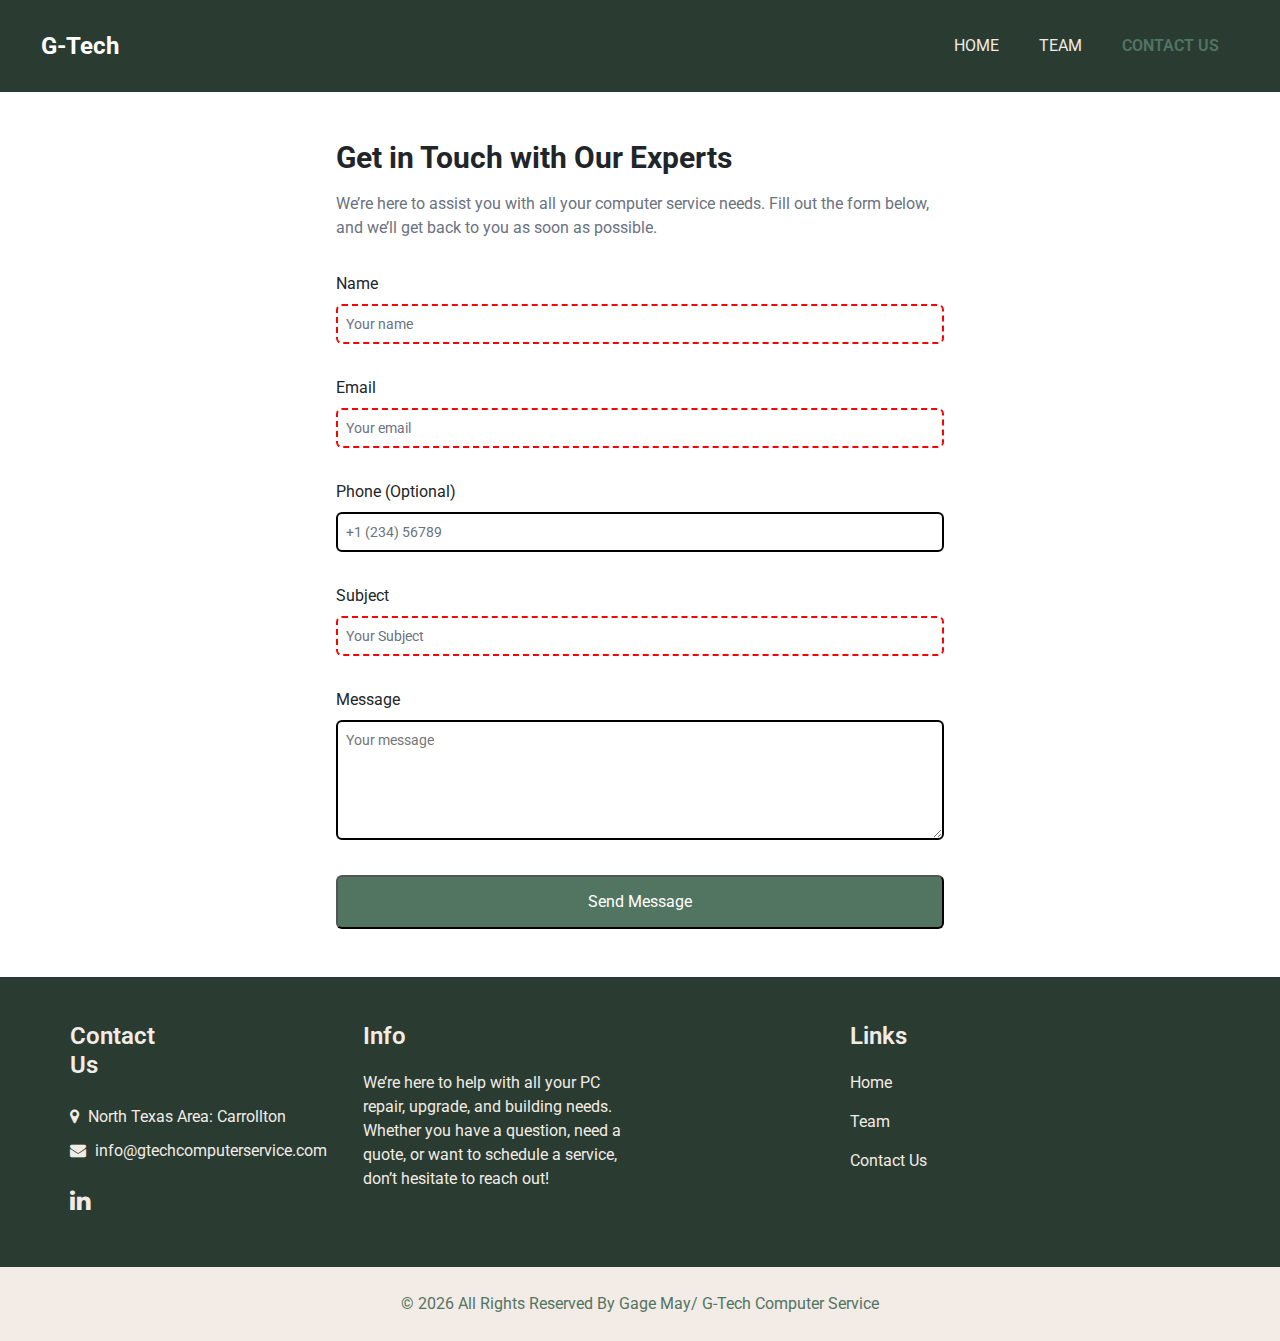
==== contact.html @ 5788458f "Update contact.html" ====
<!DOCTYPE html>
<html lang="en">

<head>
  <!-- Google Tag Manager -->
<script>(function(w,d,s,l,i){w[l]=w[l]||[];w[l].push({'gtm.start':
new Date().getTime(),event:'gtm.js'});var f=d.getElementsByTagName(s)[0],
j=d.createElement(s),dl=l!='dataLayer'?'&l='+l:'';j.async=true;j.src=
'https://www.googletagmanager.com/gtm.js?id='+i+dl;f.parentNode.insertBefore(j,f);
})(window,document,'script','dataLayer','GTM-M7GZBCJR');</script>
<!-- End Google Tag Manager -->
<!-- Google tag (gtag.js) -->
<script async src="https://www.googletagmanager.com/gtag/js?id=G-3FKWJLH2CF"></script>
<script>
  window.dataLayer = window.dataLayer || [];
  function gtag(){dataLayer.push(arguments);}
  gtag('js', new Date());

  gtag('config', 'G-3FKWJLH2CF');
</script>
  
  <!-- Basic -->
  <meta charset="utf-8" />
  <meta http-equiv="X-UA-Compatible" content="IE=edge" />
  <!-- Mobile Metas -->
  <meta name="viewport" content="width=device-width, initial-scale=1, shrink-to-fit=no" />
  <!-- Site Metas -->
  <meta name="keywords" content="computer repair, computer repair near me, virus removal, it services, website design, computer repair shops near me, computer repair shop, how much does it cost to repair a computer, custom pc build services, Custom PC builds, how to build a pc, how to build my own computer, pc assembly, g-tech, computer services, computer services near me, computer upgrades near me, gaming computer upgrades, computer upgrades for gaming, best computer upgrades, desktop computer upgrades, what upgrades can my computer handle, Carrollton PC Repair, carrollton computer repair services, carrollton custom pc builds, carrollton tech support, frisco, mckinney, dallas, irving, plano, mckinney computer repair, plano pc services, dallas pc repair, professional pc building, Texas" />
  <meta name="description" content="Get in touch with G-Tech Computer Service for expert repair, build, and upgrade solutions. Contact us today for fast and reliable tech support." />
  <meta name="author" content="Gage May" />
  <link rel="shortcut icon" href="images/favicon.webp" type="">

  <title>Contact Us | G-Tech Computer Service | Repair, Build & Upgrade</title>


  <!-- bootstrap core css -->
  <link rel="preload" href="css/bootstrap.css" as="style" onload="this.onload=null;this.rel='stylesheet'">
  <noscript><link rel="stylesheet" type="text/css" href="css/bootstrap.css"/></noscript>

  <!-- fonts style -->
  <link href="https://fonts.googleapis.com/css2?family=Roboto:wght@400;500;700;900&display=swap" rel="preload" as="style" onload="this.rel='stylesheet'">

  <!--owl slider stylesheet -->
  <link rel="stylesheet" type="text/css" href="https://cdnjs.cloudflare.com/ajax/libs/OwlCarousel2/2.3.4/assets/owl.carousel.min.css" />

  <!-- font awesome style -->
  <link href="css/font-awesome.min.css" rel="stylesheet" />

  <!-- Custom styles for this template -->
  <link href="css/style.css" rel="stylesheet" />
  <!-- responsive style -->
  <link href="css/responsive.css" rel="stylesheet" />
  <!--<script src="https://js.hcaptcha.com/1/api.js" async defer></script>
  -->
  <script>
    window.onload = function() {
        // Reset the form fields when the page loads
        document.getElementById("form").reset();
    };
  </script>
  <!-- <script src='https://www.google.com/recaptcha/api.js'></script> -->

 <script type="application/ld+json">
{
  "@context": "https://schema.org",
  "@type": "ComputerStore",
  "name": "G-Tech Computer Service",
  "image": "https://gtechcomputerservice.com/images/slider-img3.webp",
  "@id": "https://gtechcomputerservice.com/",
  "priceRange": "$",
  "url": "https://gtechcomputerservice.com/",
  "telephone": "",
  "address": {
    "@type": "PostalAddress",
    "streetAddress": "Trinity Mills Rd",
    "addressLocality": "Carrollton",
    "addressRegion": "TX",
    "postalCode": "75006",
    "addressCountry": "US"
  },
  "geo": {
    "@type": "GeoCoordinates",
    "latitude": 32.9837492,
    "longitude": -96.9099898
  },
  "openingHoursSpecification": {
    "@type": "OpeningHoursSpecification",
    "dayOfWeek": [
      "Monday",
      "Tuesday",
      "Wednesday",
      "Thursday",
      "Friday",
      "Saturday",
      "Sunday"
    ],
    "opens": "09:00",
    "closes": "20:00"
  },
  "sameAs": "https://www.linkedin.com/in/gage-may/",
  "@logo": "https://gtechcomputerservice.com/images/favicon.webp"
}
</script>

<style>
:root{--blue:#007bff;--indigo:#6610f2;--purple:#6f42c1;--pink:#e83e8c;--red:#dc3545;--orange:#fd7e14;--yellow:#ffc107;--green:#28a745;--teal:#20c997;--cyan:#17a2b8;--white:#fff;--gray:#6c757d;--gray-dark:#343a40;--primary:#1b4b7e;--secondary:#6c757d;--success:#28a745;--info:#17a2b8;--warning:#ffc107;--danger:#dc3545;--light:#f8f9fa;--dark:#343a40;--breakpoint-xs:0;--breakpoint-sm:576px;--breakpoint-md:768px;--breakpoint-lg:992px;--breakpoint-xl:1200px;--font-family-sans-serif:-apple-system, BlinkMacSystemFont, "Segoe UI", Roboto, "Helvetica Neue", Arial, "Noto Sans", sans-serif, "Apple Color Emoji", "Segoe UI Emoji", "Segoe UI Symbol", "Noto Color Emoji";--font-family-monospace:SFMono-Regular, Menlo, Monaco, Consolas, "Liberation Mono", "Courier New", monospace}*,*::before,*::after{box-sizing:border-box}html{font-family:sans-serif;line-height:1.15;-webkit-text-size-adjust:100%;-webkit-tap-highlight-color:#fff0}article,aside,figcaption,figure,footer,header,hgroup,main,nav,section{display:block}body{margin:0;font-family:-apple-system,BlinkMacSystemFont,"Segoe UI",Roboto,"Helvetica Neue",Arial,"Noto Sans",sans-serif,"Apple Color Emoji","Segoe UI Emoji","Segoe UI Symbol","Noto Color Emoji";font-size:1rem;font-weight:400;line-height:1.5;color:#212529;text-align:left;background-color:#fff}h1,h2,h3,h4,h5,h6{margin-top:0;margin-bottom:.5rem}p{margin-top:0;margin-bottom:1rem}ol,ul,dl{margin-top:0;margin-bottom:1rem}a{color:#007bff;text-decoration:none;background-color:#fff0}img{vertical-align:middle;border-style:none}button{border-radius:0}input,button,select,optgroup,textarea{margin:0;font-family:inherit;font-size:inherit;line-height:inherit}button,input{overflow:visible}button,select{text-transform:none}button,[type="button"],[type="reset"],[type="submit"]{-webkit-appearance:button}button:not(:disabled),[type="button"]:not(:disabled),[type="reset"]:not(:disabled),[type="submit"]:not(:disabled){cursor:pointer}h1,h2,h3,h4,h5,h6,.h1,.h2,.h3,.h4,.h5,.h6{margin-bottom:.5rem;font-weight:500;line-height:1.2}h1,.h1{font-size:2.5rem}h2,.h2{font-size:2rem}h3,.h3{font-size:1.75rem}h4,.h4{font-size:1.5rem}h5,.h5{font-size:1.25rem}h6,.h6{font-size:1rem}.container{width:100%;padding-right:15px;padding-left:15px;margin-right:auto;margin-left:auto}.container-fluid{width:100%;padding-right:15px;padding-left:15px;margin-right:auto;margin-left:auto}.row{display:-ms-flexbox;display:flex;-ms-flex-wrap:wrap;flex-wrap:wrap;margin-right:-15px;margin-left:-15px}.col-1,.col-2,.col-3,.col-4,.col-5,.col-6,.col-7,.col-8,.col-9,.col-10,.col-11,.col-12,.col,.col-auto,.col-sm-1,.col-sm-2,.col-sm-3,.col-sm-4,.col-sm-5,.col-sm-6,.col-sm-7,.col-sm-8,.col-sm-9,.col-sm-10,.col-sm-11,.col-sm-12,.col-sm,.col-sm-auto,.col-md-1,.col-md-2,.col-md-3,.col-md-4,.col-md-5,.col-md-6,.col-md-7,.col-md-8,.col-md-9,.col-md-10,.col-md-11,.col-md-12,.col-md,.col-md-auto,.col-lg-1,.col-lg-2,.col-lg-3,.col-lg-4,.col-lg-5,.col-lg-6,.col-lg-7,.col-lg-8,.col-lg-9,.col-lg-10,.col-lg-11,.col-lg-12,.col-lg,.col-lg-auto,.col-xl-1,.col-xl-2,.col-xl-3,.col-xl-4,.col-xl-5,.col-xl-6,.col-xl-7,.col-xl-8,.col-xl-9,.col-xl-10,.col-xl-11,.col-xl-12,.col-xl,.col-xl-auto{position:relative;width:100%;padding-right:15px;padding-left:15px}.collapse:not(.show){display:none}.navbar{position:relative;display:-ms-flexbox;display:flex;-ms-flex-wrap:wrap;flex-wrap:wrap;-ms-flex-align:center;align-items:center;-ms-flex-pack:justify;justify-content:space-between;padding:.5rem 1rem}.navbar-brand{display:inline-block;padding-top:.3125rem;padding-bottom:.3125rem;margin-right:1rem;font-size:1.25rem;line-height:inherit;white-space:nowrap}.navbar-collapse{-ms-flex-preferred-size:100%;flex-basis:100%;-ms-flex-positive:1;flex-grow:1;-ms-flex-align:center;align-items:center}.navbar-toggler{padding:.25rem .75rem;font-size:1.25rem;line-height:1;background-color:#fff0;border:1px solid #fff0;border-radius:.25rem}.carousel{position:relative}.carousel.pointer-event{-ms-touch-action:pan-y;touch-action:pan-y}.carousel-inner{position:relative;width:100%;overflow:hidden}.carousel-inner::after{display:block;clear:both;content:""}.carousel-item{position:relative;display:none;float:left;width:100%;margin-right:-100%;-webkit-backface-visibility:hidden;backface-visibility:hidden;transition:-webkit-transform 0.6s ease-in-out;transition:transform 0.6s ease-in-out;transition:transform 0.6s ease-in-out,-webkit-transform 0.6s ease-in-out}.carousel-item.active,.carousel-item-next,.carousel-item-prev{display:block}.carousel-indicators{position:absolute;right:0;bottom:0;left:0;z-index:15;display:-ms-flexbox;display:flex;-ms-flex-pack:center;justify-content:center;padding-left:0;margin-right:15%;margin-left:15%;list-style:none}.carousel-indicators li{box-sizing:content-box;-ms-flex:0 1 auto;flex:0 1 auto;width:30px;height:3px;margin-right:3px;margin-left:3px;text-indent:-999px;cursor:pointer;background-color:#fff;background-clip:padding-box;border-top:10px solid #fff0;border-bottom:10px solid #fff0;opacity:.5;transition:opacity 0.6s ease}.carousel-indicators .active{opacity:1}.mr-auto,.mx-auto{margin-right:auto!important}.ml-auto,.mx-auto{margin-left:auto!important}
</style>
  
</head>

<body class="sub_page">
<!-- Google Tag Manager (noscript) -->
<noscript><iframe src="https://www.googletagmanager.com/ns.html?id=GTM-M7GZBCJR"
height="0" width="0" style="display:none;visibility:hidden"></iframe></noscript>
<!-- End Google Tag Manager (noscript) -->
  <div class="hero_area">

    <div class="hero_bg_box">
      <div class="bg_img_box">
        <img src="images/hero-bg2048.webp" alt="Background Image" srcset="images/hero-bg1427.webp 1427w, images/hero-bg1770.webp 1770w, images/hero-bg2048.webp 2048w" sizes="(min-width: 1520px) 100vw, calc(14.6vw + 1281px)">
      </div>
    </div>

    <!-- header section strats -->
    <header class="header_section">
      <div class="container-fluid">
        <nav class="navbar navbar-expand-lg custom_nav-container ">
          <a class="navbar-brand" href="index.html">
            <span>
              G-Tech
            </span>
          </a>

          <button class="navbar-toggler" type="button" data-toggle="collapse" data-target="#navbarSupportedContent" aria-controls="navbarSupportedContent" aria-expanded="false" aria-label="Toggle navigation">
            <span class=""> </span>
          </button>

          <div class="collapse navbar-collapse" id="navbarSupportedContent">
            <ul class="navbar-nav  ">
              <li class="nav-item ">
                <a class="nav-link" href="index.html">Home </a>
              </li>
 <!--              <li class="nav-item">
                <a class="nav-link" href="about.html"> About</a>
              </li>
              <li class="nav-item">
                <a class="nav-link" href="service.html">Services</a>
              </li>
              <li class="nav-item">
                <a class="nav-link" href="why.html">Why Us</a>
              </li>
            -->
              <li class="nav-item">
                <a class="nav-link" href="team.html">Team</a>
              </li>
              <li class="nav-item active">
                <a class="nav-link" href="contact.html">Contact Us<span class="sr-only">(current)</span></a>
              </li>
            </ul>
          </div>
        </nav>
      </div>
    </header>
    <!-- end header section -->
  </div>


  <!-- contact section -->
<!-- 
    This is a working contact form. To receive email, 
    Replace YOUR_ACCESS_KEY_HERE with your actual Access Key.

    Create Access Key here 👉 https://web3forms.com/
 -->

 <section class="contact-section">
  <div class="contact-intro">
    <h2 class="contact-title">Get in Touch with Our Experts</h2>
    <p class="contact-description">
      We’re here to assist you with all your computer service needs. Fill out the form below, and we’ll get back to you as soon as possible.
    </p>
  </div>

  <form id="cont-form" class="contact-form" action="https://api.web3forms.com/submit" method="POST">
    <input type="checkbox" name="botcheck" class="hidden" style="display: none;">
    <input type="hidden" name="access_key" value="b64c3fc4-b983-4ea4-bf13-9e1b7cd12456" />
    <input type="hidden" name="from_name" value="Customer Form Submission" />
    <input type="hidden" name="redirect" value="https://gtechcomputerservice.com/success">
    <!-- More customization options available in the docs: https://docs.web3forms.com -->
    <div class="form-group-container">
      <div class="form-group">
        <label for="name" class="form-label">Name</label>
        <input id="name" name="name" class="form-input" placeholder="Your name" type="text" required minlength="1" />
      </div>
      <div class="form-group">
        <label for="email" class="form-label">Email</label>
        <input id="email" name="email" class="form-input" placeholder="Your email" type="email" required minlength="1" />
      </div>
      <div class="form-group">
        <label for="phone" class="form-label">Phone (Optional)</label>
        <input id="phone" name="phone" class="form-input" placeholder="+1 (234) 56789" type="text" />
      </div>
      <div class="form-group">
        <label for="subject" class="form-label">Subject</label>
        <input id="subject" type="text" placeholder="Your Subject" name="subject" class="form-input" required minlength="1" />
      </div>
      <div class="form-group">
        <label for="message" class="form-label">Message</label>
        <textarea class="form-textarea" id="message" name="message" placeholder="Your message" ></textarea>
      </div>
    </div>
    <!--<div class="h-captcha" 
    data-sitekey="917a7ffa-1f5c-4abe-91a6-4a52da7eebd8"
    ></div>
    -->
   <!-- <div
      class="g-recaptcha"
      data-sitekey="6LcFhTAqAAAAAINhnprgEqUKgwd8zKdeueI0gHAV"
      data-action="SIGNUP"
      data-callback="onRecaptchaSuccess"
      data-expired-callback="onRecaptchaResponseExpiry"
      data-error-callback="onRecaptchaError"
    >
    </div>
-->
  
          <!-- Recaptcha Error -->
<!--
    <div
        id="recaptcha-form-error"
        style="display: none"
        class="bg-red-200 rounded py-1 px-2 text-sm sm:text-md"
    >
        Please fill the recaptcha checkbox.
    </div>
-->
      <!-- Recaptcha Success -->
<!--
    <div
        id="recaptcha-form-success"
        style="display: none"
        class="bg-green-200 rounded py-1 px-2 text-sm sm:text-md"
    >
        Recaptcha validated Successfully..!
        <a href="/" class="px-2 text-slate-800">Retry</a>
    </div>
-->
    <button class="form-submit" type="submit">Send Message</button>
  </form>

</section>

<!-- end contact section -->

  <!-- info section -->

  <section class="info_section layout_padding2">
    <div class="container">
      <div class="row">
        <div class="col-md-6 col-lg-3 info_col">
          <div class="info_contact">
            <h4>
              Contact<br>Us
            </h4>
            <div class="contact_link_box">
              <a href="https://www.google.com/maps/place/Carrollton,+TX/@32.9866194,-96.899298,12z/data=!3m1!4b1!4m6!3m5!1s0x864c212bbbdd571f:0x9c1efd49b3841d5d!8m2!3d32.9756415!4d-96.8899636!16zL20vMDEzbTNk?entry=ttu&g_ep=EgoyMDI0MDgyMS4wIKXMDSoASAFQAw%3D%3D">
                <i class="fa fa-map-marker" aria-hidden="true"></i>
                <span>
                  North Texas Area: Carrollton
                </span>
              </a>
<!--              <a href="">
                <i class="fa fa-phone" aria-hidden="true"></i>
                <span>
                  Call +01 1234567890
                </span>
              </a>
            -->
              <a href="mailto:info@gtechcomputerservice.com">
                <i class="fa fa-envelope" aria-hidden="true"></i>
                <span>
                  info@gtechcomputerservice.com
                </span>
              </a>
            </div>
          </div>
          <div class="info_social">
            <a href="https://www.linkedin.com/in/gage-may/">
              <i class="fa fa-linkedin" aria-hidden="true"></i>
            </a>
<!--            <a href="">
              <i class="fa fa-facebook" aria-hidden="true"></i>
            </a>
            <a href="">
              <i class="fa fa-twitter" aria-hidden="true"></i>
            </a>
            <a href="">
              <i class="fa fa-instagram" aria-hidden="true"></i>
            </a>
          -->
          </div>
        </div>
        <div class="col-md-6 col-lg-3 info_col">
          <div class="info_detail">
            <h4>
              Info
            </h4>
            <p>
              We’re here to help with all your PC repair, upgrade, and building needs. Whether you have a question, need a quote, or want to schedule a service, don’t hesitate to reach out!
            </p>
          </div>
        </div>
        <div class="col-md-6 col-lg-2 mx-auto info_col">
          <div class="info_link_box">
            <h4>
              Links
            </h4>
            <div class="info_links">
              <a class="active" href="index.html">
                Home
              </a>
<!--
              <a class="" href="about.html">
                About
              </a>
              <a class="" href="service.html">
                Services
              </a>
              <a class="" href="why.html">
                Why Us
              </a>
            -->
              <a class="" href="team.html">
                Team
              </a>
              <a class="active" href="contact.html">
                Contact Us
              </a>
            </div>
          </div>
        </div>
<!--        <div class="col-md-6 col-lg-3 info_col ">
          <h4>
            Subscribe
          </h4>
          <form action="#">
            <input type="text" placeholder="Enter email" />
            <button type="submit">
              Subscribe
            </button>
          </form>
        </div>
-->     </div>
    </div>
  </section>

  <!-- end info section -->

  <!-- footer section -->
  <section class="footer_section">
    <div class="container">
      <p>
        &copy; <span id="displayYear"></span>
        All Rights Reserved By Gage May/ G-Tech Computer Service
      </p>
    </div>
  </section>
  <!-- footer section -->

  <!-- jQery -->
  <script type="text/javascript" src="js/jquery-3.4.1.min.js"></script>
  <!-- popper js -->
  <script src="https://cdn.jsdelivr.net/npm/popper.js@1.16.0/dist/umd/popper.min.js" integrity="sha384-Q6E9RHvbIyZFJoft+2mJbHaEWldlvI9IOYy5n3zV9zzTtmI3UksdQRVvoxMfooAo" crossorigin="anonymous">
  </script>
  <!-- bootstrap js -->
  <script type="text/javascript" src="js/bootstrap.js"></script>
  <!-- owl slider -->
  <script type="text/javascript" src="https://cdnjs.cloudflare.com/ajax/libs/OwlCarousel2/2.3.4/owl.carousel.min.js">
  </script>
  <!-- custom js -->
  <script type="text/javascript" src="js/custom.js"></script>
  <!-- Google Map -->

  <!-- End Google Map -->
  <script src="https://web3forms.com/client/script.js" async defer></script>

  <script>
    const form = document.getElementById('cont-form');
    
    form.addEventListener('submit', function(e) {
    
        const gCaptcha = grecaptcha.getResponse();
    
        if (!gCaptcha) {
            e.preventDefault();
            alert("Please fill out captcha field")
            return
        }
    });
    </script>

  <!--
  <script src="script.js"></script>
  
  <script>
  function get_action(form) 
  {
      var v = grecaptcha.getResponse();
      if(v.length == 0)
      {
          document.getElementById('captcha').innerHTML="You can't leave Captcha Response empty";
          return false;
      }
      else
      {
           document.getElementById('captcha').innerHTML="Captcha completed";
          return true; 
      }
  }
  </script>
-->

<script type="application/ld+json">
{
  "@context": "https://schema.org",
  "@type": "ComputerStore",
  "name": "G-Tech Computer Service",
  "image": "https://gtechcomputerservice.com/images/slider-img3.webp",
  "@id": "https://gtechcomputerservice.com/",
  "priceRange": "$",
  "url": "https://gtechcomputerservice.com/",
  "telephone": "",
  "address": {
    "@type": "PostalAddress",
    "streetAddress": "Trinity Mills Rd",
    "addressLocality": "Carrollton",
    "addressRegion": "TX",
    "postalCode": "75006",
    "addressCountry": "US"
  },
  "geo": {
    "@type": "GeoCoordinates",
    "latitude": 32.9837492,
    "longitude": -96.9099898
  },
  "openingHoursSpecification": {
    "@type": "OpeningHoursSpecification",
    "dayOfWeek": [
      "Monday",
      "Tuesday",
      "Wednesday",
      "Thursday",
      "Friday",
      "Saturday",
      "Sunday"
    ],
    "opens": "09:00",
    "closes": "20:00"
  },
  "sameAs": "https://www.linkedin.com/in/gage-may/",
  "@logo": "https://gtechcomputerservice.com/images/favicon.webp"
}
</script>
  
</body>

</html>
---- css/style.css ----
@import url("https://fonts.googleapis.com/css2?family=Lato:wght@400;700&family=Open+Sans:wght@300;400;600;700&display=swap");
body {
  font-family: "Open Sans", sans-serif;
  color: #0c0c0c;
  background-color: #ffffff;
  overflow-x: hidden;
}

.layout_padding {
  padding: 90px 0;
}

.layout_padding2 {
  padding: 75px 0;
}

.layout_padding2-top {
  padding-top: 75px;
}

.layout_padding2-bottom {
  padding-bottom: 75px;
}

.layout_padding-top {
  padding-top: 90px;
}

.layout_padding-bottom {
  padding-bottom: 90px;
}

.heading_container {
  display: -webkit-box;
  display: -ms-flexbox;
  display: flex;
  -webkit-box-orient: vertical;
  -webkit-box-direction: normal;
      -ms-flex-direction: column;
          flex-direction: column;
  -webkit-box-align: start;
      -ms-flex-align: start;
          align-items: flex-start;
}

.heading_container h2 {
  position: relative;
  font-weight: bold;
  margin-bottom: 0;
}

.heading_container h2 span {
  color: #527562;
}

.heading_container p {
  margin-top: 10px;
  margin-bottom: 0;
}

.heading_container.heading_center {
  -webkit-box-align: center;
      -ms-flex-align: center;
          align-items: center;
  text-align: center;
}

a,
a:hover,
a:focus {
  text-decoration: none;
}

a:hover,
a:focus {
  color: initial;
}

.btn,
.btn:focus {
  outline: none !important;
  -webkit-box-shadow: none;
          box-shadow: none;
}

/*header section*/
.hero_area {
  position: relative;
  min-height: 100vh;
  display: -webkit-box;
  display: -ms-flexbox;
  display: flex;
  -webkit-box-orient: vertical;
  -webkit-box-direction: normal;
      -ms-flex-direction: column;
          flex-direction: column;
}

.hero_area .hero_bg_box {
  position: absolute;
  top: 0;
  left: 0;
  width: 100%;
  height: 100%;
  display: -webkit-box;
  display: -ms-flexbox;
  display: flex;
  -webkit-box-pack: center;
      -ms-flex-pack: center;
          justify-content: center;
  -webkit-box-align: end;
      -ms-flex-align: end;
          align-items: flex-end;
  overflow: hidden;
  z-index: -1;
}

.hero_area .hero_bg_box .bg_img_box {
  min-width: 100%;
  min-height: 100%;
}

.hero_area .hero_bg_box img {
  min-width: 100%;
  min-height: 100%;
}

.sub_page .hero_area {
  min-height: auto;
  background: linear-gradient(130deg, #2A3C32, #2A3C32);
}

.sub_page .hero_area .hero_bg_box {
  display: none;
}

.header_section {
  padding: 15px 0;
}

.header_section .container-fluid {
  padding-right: 25px;
  padding-left: 25px;
}

.navbar-brand span {
  font-weight: bold;
  font-size: 24px;
  color: #ffffff;
}

.custom_nav-container {
  padding: 0;
}

.custom_nav-container .navbar-nav {
  margin-left: auto;
}

.custom_nav-container .navbar-nav .nav-item .nav-link {
  padding: 5px 20px;
  color: #F2EBE6;
  text-align: center;
  text-transform: uppercase;
  border-radius: 5px;
  -webkit-transition: all 0.3s;
  transition: all 0.3s;
}

.custom_nav-container .navbar-nav .nav-item:hover .nav-link, .custom_nav-container .navbar-nav .nav-item.active .nav-link {
  color: #527562;
}

.custom_nav-container .navbar-nav .nav-item.active .nav-link {
  font-weight: 600;
}

.custom_nav-container .nav_search-btn {
  width: 35px;
  height: 35px;
  padding: 0;
  border: none;
  color: #F2EBE6;
}

.custom_nav-container .nav_search-btn:hover {
  color: #527562;
}

.custom_nav-container .navbar-toggler {
  outline: none;
}

.custom_nav-container .navbar-toggler {
  padding: 0;
  width: 37px;
  height: 42px;
  -webkit-transition: all 0.3s;
  transition: all 0.3s;
}

.custom_nav-container .navbar-toggler span {
  display: block;
  width: 35px;
  height: 4px;
  background-color: #F2EBE6;
  margin: 7px 0;
  -webkit-transition: all 0.3s;
  transition: all 0.3s;
  position: relative;
  border-radius: 5px;
  transition: all 0.3s;
}

.custom_nav-container .navbar-toggler span::before, .custom_nav-container .navbar-toggler span::after {
  content: "";
  position: absolute;
  left: 0;
  height: 100%;
  width: 100%;
  background-color: #F2EBE6;
  top: -10px;
  border-radius: 5px;
  -webkit-transition: all 0.3s;
  transition: all 0.3s;
}

.custom_nav-container .navbar-toggler span::after {
  top: 10px;
}

.custom_nav-container .navbar-toggler[aria-expanded="true"] {
  -webkit-transform: rotate(360deg);
          transform: rotate(360deg);
}

.custom_nav-container .navbar-toggler[aria-expanded="true"] span {
  -webkit-transform: rotate(45deg);
          transform: rotate(45deg);
}

.custom_nav-container .navbar-toggler[aria-expanded="true"] span::before, .custom_nav-container .navbar-toggler[aria-expanded="true"] span::after {
  -webkit-transform: rotate(90deg);
          transform: rotate(90deg);
  top: 0;
}

/*end header section*/
/* slider section */
.slider_section {
  -webkit-box-flex: 1;
      -ms-flex: 1;
          flex: 1;
  display: -webkit-box;
  display: -ms-flexbox;
  display: flex;
  -webkit-box-align: center;
      -ms-flex-align: center;
          align-items: center;
  position: relative;
  padding: 45px 0 145px 0;
}

.slider_section .row {
  -webkit-box-align: center;
      -ms-flex-align: center;
          align-items: center;
}

.slider_section #customCarousel1 {
  width: 100%;
  position: unset;
}

.slider_section .detail-box {
  color: #527562;
}

.slider_section .detail-box h1 {
  font-size: 3rem;
  font-weight: bold;
  text-transform: uppercase;
  margin-bottom: 15px;
  color: #F2EBE6;
}

.slider_section .detail-box p {
  color: #F2EBE6;
  font-size: 14px;
}

.slider_section .detail-box .btn-box {
  display: -webkit-box;
  display: -ms-flexbox;
  display: flex;
  margin: 0 -5px;
  margin-top: 25px;
}

.slider_section .detail-box .btn-box a {
  margin: 5px;
  text-align: center;
  width: 165px;
}

.slider_section .detail-box .btn-box .btn1 {
  display: inline-block;
  padding: 10px 15px;
  background-color: #527562;
  color: #F2EBE6;
  border-radius: 0;
  -webkit-transition: all 0.3s;
  transition: all 0.3s;
  border: none;
}

.slider_section .detail-box .btn-box .btn1:hover {
  background-color: #3f5c4d;
}

.slider_section .detail-box .btn-box .btn2 {
  display: inline-block;
  padding: 10px 15px;
  background-color: #000000;
  color: #ffffff;
  border-radius: 0;
  -webkit-transition: all 0.3s;
  transition: all 0.3s;
  border: none;
}

.slider_section .detail-box .btn-box .btn2:hover {
  background-color: black;
}

.slider_section .img-box {
  margin: 45px 0;
}

.slider_section .img-box img {
  width: 100%;
  -webkit-animation: upDown 5s infinite;
          animation: upDown 5s infinite;
}

@-webkit-keyframes upDown {
  0% {
    -webkit-transform: translateY(-45px);
            transform: translateY(-45px);
  }
  50% {
    -webkit-transform: translateY(45px);
            transform: translateY(45px);
  }
  100% {
    -webkit-transform: translateY(-45px);
            transform: translateY(-45px);
  }
}

@keyframes upDown {
  0% {
    -webkit-transform: translateY(-45px);
            transform: translateY(-45px);
  }
  50% {
    -webkit-transform: translateY(45px);
            transform: translateY(45px);
  }
  100% {
    -webkit-transform: translateY(-45px);
            transform: translateY(-45px);
  }
}

.slider_section .carousel-indicators {
  position: unset;
  margin: 0;
  -webkit-box-pack: center;
      -ms-flex-pack: center;
          justify-content: center;
  -webkit-box-align: center;
      -ms-flex-align: center;
          align-items: center;
}

.slider_section .carousel-indicators li {
  background-color: #F2EBE6;
  width: 12px;
  height: 12px;
  border-radius: 100%;
  opacity: 1;
}

.slider_section .carousel-indicators li.active {
  width: 20px;
  height: 20px;
  background-color: #B0BFB0;
}

.service_section {
  position: relative;
}

.service_section .box {
  display: -webkit-box;
  display: -ms-flexbox;
  display: flex;
  -webkit-box-orient: vertical;
  -webkit-box-direction: normal;
      -ms-flex-direction: column;
          flex-direction: column;
  -webkit-box-align: center;
      -ms-flex-align: center;
          align-items: center;
  text-align: center;
  margin-top: 45px;
  background-color: #f8f8f9;
  padding: 20px;
  border-radius: 5px;
}

.service_section .box .img-box {
  display: -webkit-box;
  display: -ms-flexbox;
  display: flex;
  -webkit-box-pack: center;
      -ms-flex-pack: center;
          justify-content: center;
  -webkit-box-align: start;
      -ms-flex-align: start;
          align-items: flex-start;
  width: 175px;
  min-width: 75px;
  height: 125px;
  margin-bottom: 15px;
}

.service_section .box .img-box img {
  max-width: 100%;
  max-height: 100%;
  -webkit-transition: all 0.3s;
  transition: all 0.3s;
}

.service_section .box .detail-box h5 {
  font-weight: bold;
  text-transform: uppercase;
}

.service_section .box .detail-box a {
  color: #527562;
  font-weight: 600;
}

.service_section .box .detail-box a:hover {
  color: #3f5c4d;
}

.service_section .btn-box {
  display: -webkit-box;
  display: -ms-flexbox;
  display: flex;
  -webkit-box-pack: center;
      -ms-flex-pack: center;
          justify-content: center;
  margin-top: 45px;
}

.service_section .btn-box a {
  display: inline-block;
  padding: 10px 45px;
  background-color: #527562;
  color: #F2EBE6;
  border-radius: 0;
  -webkit-transition: all 0.3s;
  transition: all 0.3s;
  border: none;
}

.service_section .btn-box a:hover {
  background-color: #3f5c4d;
}

.about_section {
  background-color: #2A3C32;
  color: #F2EBE6;
}

.about_section .heading_container {
  margin-bottom: 45px;
}

.about_section .row {
  -webkit-box-align: center;
      -ms-flex-align: center;
          align-items: center;
}

.about_section .img-box img {
  max-width: 100%;
}

.about_section .detail-box h3 {
  font-weight: bold;
}

.about_section .detail-box p {
  margin-top: 15px;
}

.about_section .detail-box a{
  color: #ABC4B6;
}


.about_section .detail-box a:hover {
  color: #527562;
}


.about_section .detail-box a span{
  display: inline-block;
  padding: 10px 45px;
  background-color: #527562;
  color: #F2EBE6;
  border-radius: 0px;
  -webkit-transition: all 0.3s;
  transition: all 0.3s;
  border: none;
  margin-top: 15px;
}


.about_section .detail-box a:hover span{
  background-color: #3f5c4d;
}

.why_section .box {
  margin-top: 45px;
  display: -webkit-box;
  display: -ms-flexbox;
  display: flex;
  -webkit-box-orient: vertical;
  -webkit-box-direction: normal;
      -ms-flex-direction: column;
          flex-direction: column;
  -webkit-box-align: center;
      -ms-flex-align: center;
          align-items: center;
  text-align: center;
}

.why_section .box .img-box {
  margin-bottom: 20px;
  width: 120px;
  height: 120px;
  min-width: 120px;
  min-height: 120px;
  border-radius: 100%;
  border: 5px solid #2A3C32;
  display: -webkit-box;
  display: -ms-flexbox;
  display: flex;
  -webkit-box-pack: center;
      -ms-flex-pack: center;
          justify-content: center;
  -webkit-box-align: center;
      -ms-flex-align: center;
          align-items: center;
}

.why_section .box .img-box img {
  width: 55px;
  height: auto;
  fill: #2A3C32;
}

.why_section .box h5 {
  font-weight: bold;
  margin-bottom: 10px;
}

.why_section .box p {
  margin-bottom: 0;
}

.why_section .btn-box {
  display: -webkit-box;
  display: -ms-flexbox;
  display: flex;
  -webkit-box-pack: center;
      -ms-flex-pack: center;
          justify-content: center;
  margin-top: 45px;
}

.why_section .btn-box a {
  display: inline-block;
  padding: 10px 45px;
  background-color: #527562;
  color: #F2EBE6;
  border-radius: 0;
  -webkit-transition: all 0.3s;
  transition: all 0.3s;
  border: none;
}

.why_section .btn-box a:hover {
  background-color: #3f5c4d;
}

/*team section */
.team_section {
  text-align: center;
  background-color: #2A3C32;
  color: #F2EBE6;
}

.team_section .heading_container {
  -webkit-box-pack: center;
      -ms-flex-pack: center;
          justify-content: center;
}

.team_section .team_container {
  padding: 0 15px;
  
}

.team_section .team_container .row {
  -webkit-box-pack: center;
    -ms-flex-pack: center;
      justify-content: center;
  -webkit-box-align: center;
      -ms-flex-align: center;
          align-items: center;
}

.team_section .team_container .box {
  padding: 35px 0 0 0;
  border-radius: 5px;
  overflow: hidden;
  -webkit-transition: all .1s;
  transition: all .1s;
  margin-top: 45px;
  background: -webkit-gradient(linear, left top, left bottom, from(#527562), to(#456352));
  background: linear-gradient(to bottom, #527562, #456352);
}

.team_section .team_container .box .img-box {
  display: -webkit-box;
  display: -ms-flexbox;
  display: flex;
  -webkit-box-pack: center;
      -ms-flex-pack: center;
          justify-content: center;
  -webkit-box-align: center;
      -ms-flex-align: center;
          align-items: center;
  
}

.team_section .team_container .box .img-box img {
  width: 120px;
  border-radius: 100%;
  border: 5px solid #F2EBE6;
}

.team_section .team_container .box .detail-box {
  margin: 25px 0;
  position: relative;
  left: 50%;
  transform: translateX(-50%);
}

.team_section .team_container .box .detail-box h5 {
  color: #F2EBE6;
  font-weight: 600;
  position: relative;
  left: 50%;
  transform: translateX(-50%);
}

.team_section .team_container .box .social_box {
  padding: 10px 45px 20px 45px;
  display: -webkit-box;
  display: -ms-flexbox;
  display: flex;
  -webkit-box-pack: justify;
      -ms-flex-pack: justify;
          justify-content: space-evenly;
}

.team_section .team_container .box .social_box a {
  color: #F2EBE6;
  font-size: 22px;
}

.team_section .team_container .box .social_box a:hover {
  color: #527562;
}

/*team section end*/
/* client section start */
.client_section .heading_container {
  margin-bottom: 30px;
}

.client_section .box {
  display: -webkit-box;
  display: -ms-flexbox;
  display: flex;
  -webkit-box-orient: vertical;
  -webkit-box-direction: normal;
      -ms-flex-direction: column;
          flex-direction: column;
  margin: 15px;
}

.client_section .box .img-box {
  position: relative;
  display: -webkit-box;
  display: -ms-flexbox;
  display: flex;
  -webkit-box-pack: center;
      -ms-flex-pack: center;
          justify-content: center;
  -webkit-box-align: center;
      -ms-flex-align: center;
          align-items: center;
  width: 100px;
  margin-bottom: -50px;
  margin-left: 25px;
  position: relative;
}

.client_section .box .img-box img {
  border-radius: 100%;
}

.client_section .box .client_id {
  display: -webkit-box;
  display: -ms-flexbox;
  display: flex;
  -webkit-box-pack: justify;
      -ms-flex-pack: justify;
          justify-content: space-between;
}

.client_section .box .client_id .client_info h6 {
  font-weight: 600;
  margin-bottom: 5px;
}

.client_section .box .client_id .client_info p {
  margin-bottom: 0;
  font-size: 15px;
  font-size: 14px;
  margin-bottom: 10px;
}

.client_section .box .detail-box {
  background-color: #FDF9F6;
  -webkit-box-shadow: 0 0 15px 0 rgba(0, 0, 0, 0.15);
          box-shadow: 0 0 15px 0 rgba(0, 0, 0, 0.15);
  padding: 75px 25px 25px 25px;
}

.client_section .box .detail-box i {
  color: #00204a;
  margin-bottom: 10px;
}

.client_section .owl-carousel .owl-nav {
  display: -webkit-box;
  display: -ms-flexbox;
  display: flex;
  -webkit-box-pack: center;
      -ms-flex-pack: center;
          justify-content: center;
  margin-top: 45px;
}

.client_section .owl-carousel .owl-nav .owl-prev,
.client_section .owl-carousel .owl-nav .owl-next {
  width: 55px;
  height: 55px;
  background-color: #FDF9F6;
  color: #2A3C32;
  outline: none;
  bottom: 0px;
  font-size: 24px;
  -webkit-box-shadow: 0 0 5px 0 rgba(0, 0, 0, 0.25);
          box-shadow: 0 0 5px 0 rgba(0, 0, 0, 0.25);
}

.client_section .owl-carousel .owl-nav .owl-prev:hover,
.client_section .owl-carousel .owl-nav .owl-next:hover {
  color: #2A3C32;
}
/* client section end */

/* contact section start */

.contact-section {
  width: 100%;
  max-width: 40rem;
  margin-left: auto;
  margin-right: auto;
  padding: 3rem 1rem;
}

.contact-section .contact-intro > * + * {
  margin-top: 1rem;
}

.contact-section .contact-title {
  font-size: 1.875rem;
  line-height: 2.25rem;
  font-weight: 700;
}

.contact-section .contact-description {
  color: rgb(107 114 128);
}

.contact-section .form-group-container {
  display: grid;
  gap: 1rem;
  margin-top: 2rem;
}

.contact-section .form-group {
  display: flex;
  flex-direction: column;
}

.contact-section .form-label {
  margin-bottom: 0.5rem;
}

.contact-section .form-input,
.contact-section .form-textarea {
  padding: 0.5rem;
  border: 1px solid black;
  display: flex;
  height: 2.5rem;
  width: 100%;
  border-radius: 0.375rem;
  font-size: 0.875rem;
  line-height: 1.25rem;
}

.contact-section .form-input::placeholder,
.contact-section .form-textarea:focus-visible {
  color: #6b7280;
}

.contact-section .form-input:focus-visible,
.contact-section .form-textarea:focus-visible {
  outline: 2px solid #527562;
  outline-offset: 2px;
}

.contact-section .form-textarea {
  min-height: 120px;
  border: 2px solid black;
}

.contact-section .form-submit {
  width: 100%;
  margin-top: 1.2rem;
  background-color: #527562;
  color: #fff;
  padding: 13px 5px;
  border-radius: 0.375rem;
}

.contact-section .form-submit:hover {
  background-color: #3f5c4d;
}

.contact-section input:invalid {
  border: 2px dashed red;
}

.contact-section input:valid {
  border: 2px solid black;
}


/* contact section end */


.info_section {
  background-color: #2A3C32;
  color: #F2EBE6;
  padding: 45px 0 15px 0;
}

.info_section h4 {
  font-weight: 600;
  margin-bottom: 20px;
}

.info_section .info_col {
  margin-bottom: 30px;
}

.info_section .info_contact .contact_link_box {
  display: -webkit-box;
  display: -ms-flexbox;
  display: flex;
  -webkit-box-orient: vertical;
  -webkit-box-direction: normal;
      -ms-flex-direction: column;
          flex-direction: column;
}

.info_section .info_contact .contact_link_box a {
  margin: 5px 0;
  color: #F2EBE6;
}

.info_section .info_contact .contact_link_box a i {
  margin-right: 5px;
}

.info_section .info_contact .contact_link_box a:hover {
  color: #527562;
}

.info_section .info_social {
  display: -webkit-box;
  display: -ms-flexbox;
  display: flex;
  margin-top: 20px;
  margin-bottom: 10px;
}

.info_section .info_social a {
  display: -webkit-box;
  display: -ms-flexbox;
  display: flex;
  -webkit-box-pack: center;
      -ms-flex-pack: center;
          justify-content: center;
  -webkit-box-align: center;
      -ms-flex-align: center;
          align-items: center;
  color: #F2EBE6;
  border-radius: 100%;
  margin-right: 10px;
  font-size: 24px;
}

.info_section .info_social a:hover {
  color: #527562;
}

.info_section .info_links {
  display: -webkit-box;
  display: -ms-flexbox;
  display: flex;
  -webkit-box-orient: vertical;
  -webkit-box-direction: normal;
      -ms-flex-direction: column;
          flex-direction: column;
  -ms-flex-wrap: wrap;
      flex-wrap: wrap;
}

.info_section .info_links a {
  display: -webkit-box;
  display: -ms-flexbox;
  display: flex;
  -webkit-box-align: center;
      -ms-flex-align: center;
          align-items: center;
  margin-bottom: 15px;
  color: #F2EBE6;
}

.info_section .info_links a:hover {
  color: #527562;
}

.info_section form input {
  border: none;
  border-bottom: 1px solid #F2EBE6;
  background-color: transparent;
  width: 100%;
  height: 45px;
  color: #F2EBE6;
  outline: none;
}

.info_section form input::-webkit-input-placeholder {
  color: #F2EBE6;
}

.info_section form input:-ms-input-placeholder {
  color: #F2EBE6;
}

.info_section form input::-ms-input-placeholder {
  color: #F2EBE6;
}

.info_section form input::placeholder {
  color: #F2EBE6;
}

.info_section form button {
  width: 100%;
  text-align: center;
  display: inline-block;
  padding: 10px 55px;
  background-color: #527562;
  color: #F2EBE6;
  border-radius: 0;
  -webkit-transition: all 0.3s;
  transition: all 0.3s;
  border: none;
  margin-top: 15px;
}

.info_section form button:hover {
  background-color: #3f5c4d;
}

/* footer section*/
.footer_section {
  position: relative;
  background-color: #F2EBE6;
  text-align: center;
}

.footer_section p {
  color: #527562;
  padding: 25px 0;
  margin: 0;
  font-size: medium;
}

.footer_section p a {
  color: inherit;
  font-size: x-small;
}

/*# sourceMappingURL=style.css.map */
---- css/responsive.css ----
@media (max-width: 1300px) {}

@media (max-width: 1120px) {}

@media (max-width: 992px) {
  .hero_area {
    min-height: auto;
  }

  .hero_area {
    background: linear-gradient(130deg, #2A3C32, #2A3C32);
  }

  .hero_area .hero_bg_box {
    display: none;
  }

  .slider_section {
    padding: 45px 0 75px 0;
  }

  .custom_nav-container .navbar-nav {
    padding-top: 15px;
    align-items: center;
  }


  .custom_nav-container .navbar-nav .nav-item .nav-link {
    padding: 5px 25px;
    margin: 5px 0;
  }


}

@media (max-width: 768px) {
  .about_section .img-box {
    margin-bottom: 45px;
  }

}

@media (max-width: 576px) {
  .header_section .header_top .contact_nav a span {
    display: none;
  }


  .client_section .client_container {
    width: 100%;
  }

  .client_section .box {
    margin: 0;
  }

  .owl-nav {
    display: flex;
    justify-content: center;
    margin-top: 45px;
  }

  .client_section .owl-carousel .owl-nav .owl-prev,
  .client_section .owl-carousel .owl-nav .owl-next {
    position: unset;
    margin: 0 2.5px;
  }
}

@media (max-width: 480px) {
  .slider_section .detail-box h1 {
    font-size: 2rem;
  }

  .track_section form {
    flex-direction: column;
    align-items: flex-start;
  }

  .track_section form input {
    width: 100%;
  }

  .track_section form button {
    padding: 10px 60px;
    margin-top: 10px;
  }
}

@media (max-width: 420px) {
  .service_section .box {
    flex-direction: column;
  }

  .service_section .box .img-box {
    justify-content: flex-start;
    margin-bottom: 15px;
  }
}

@media (max-width: 376px) {}

@media (min-width: 1200px) {
  .container {
    max-width: 1170px;
  }
}
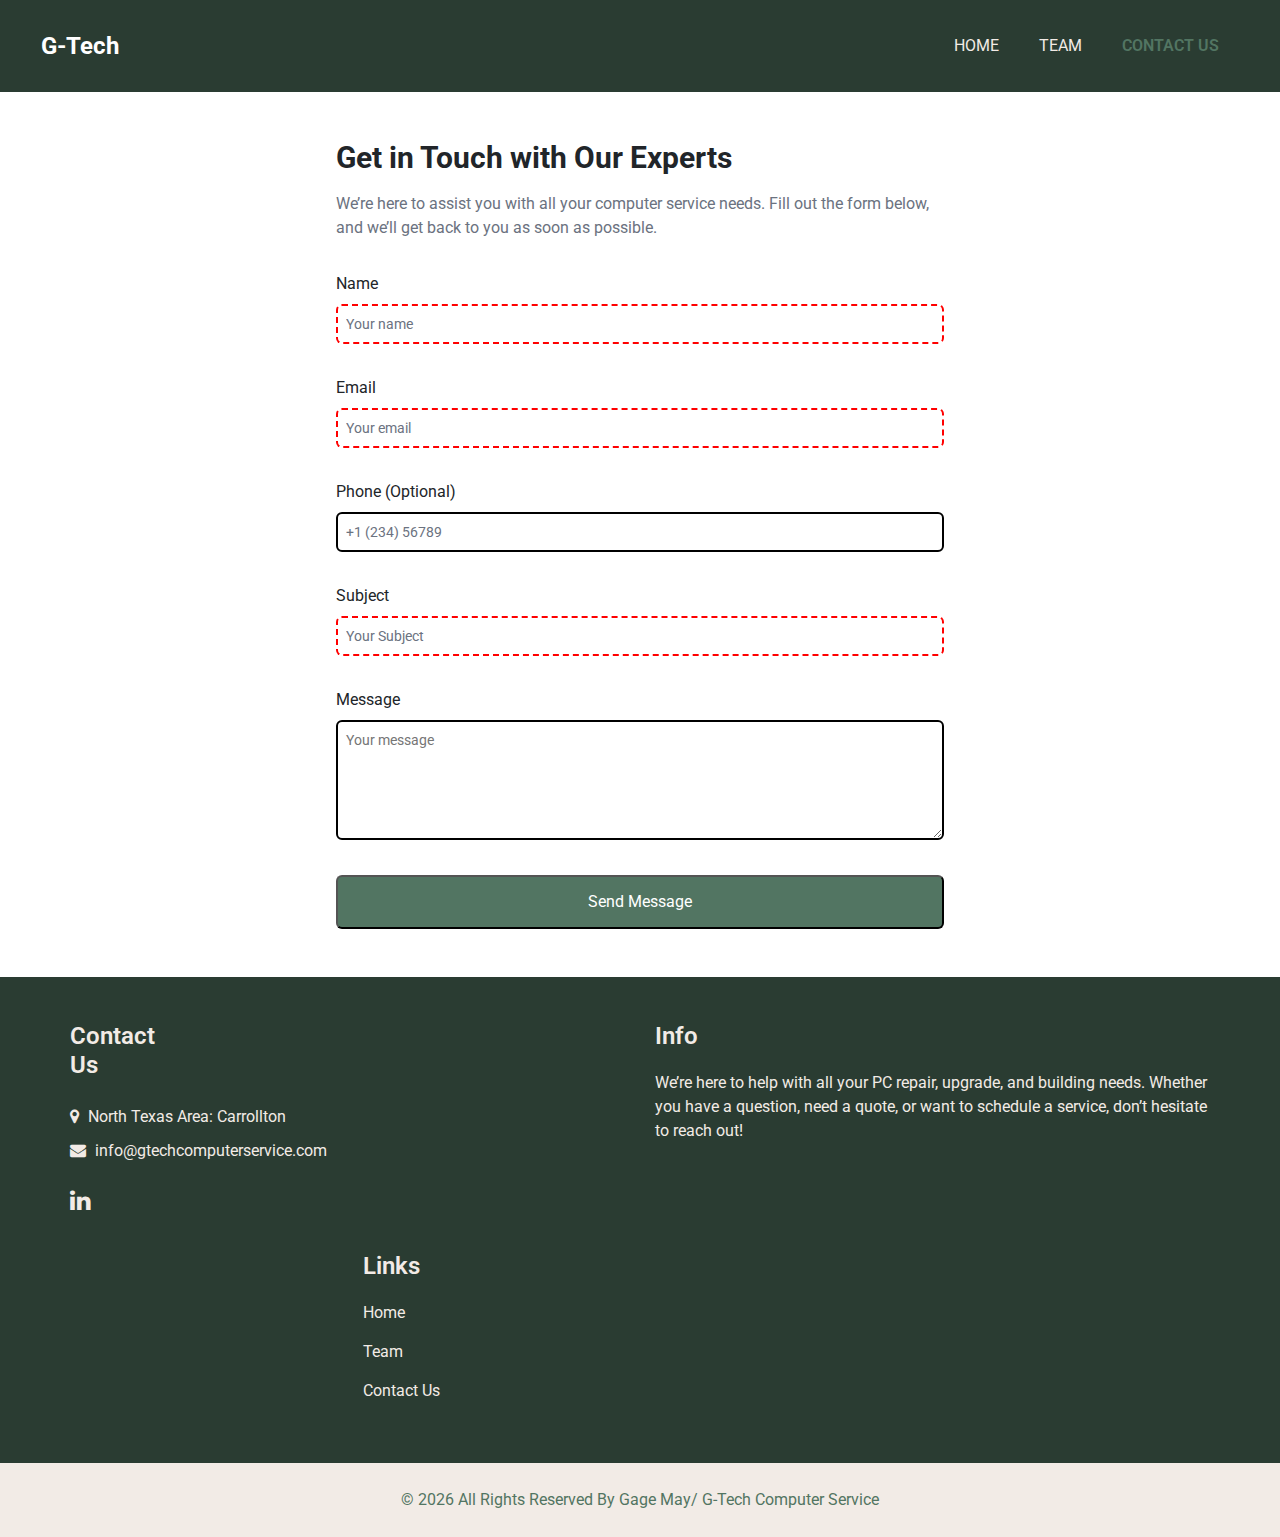
==== commit 8e5eb163: "Update contact.html" ====
--- a/contact.html
+++ b/contact.html
@@ -41,13 +41,13 @@
   <link href="https://fonts.googleapis.com/css2?family=Roboto:wght@400;500;700;900&display=swap" rel="preload" as="style" onload="this.rel='stylesheet'">
 
   <!--owl slider stylesheet -->
-  <link rel="stylesheet" type="text/css" href="https://cdnjs.cloudflare.com/ajax/libs/OwlCarousel2/2.3.4/assets/owl.carousel.min.css" />
+  <link type="text/css" href="https://cdnjs.cloudflare.com/ajax/libs/OwlCarousel2/2.3.4/assets/owl.carousel.min.css" rel="preload" as="style" onload="this.rel='stylesheet'"/>
 
   <!-- font awesome style -->
-  <link href="css/font-awesome.min.css" rel="stylesheet" />
+  <link href="css/font-awesome.min.css" rel="preload" as="style" onload="this.rel='stylesheet'"/>
 
   <!-- Custom styles for this template -->
-  <link href="css/style.css" rel="stylesheet" />
+  <link href="css/style.css" rel="preload" as="style" onload="this.rel='stylesheet'"/>
   <!-- responsive style -->
   <link href="css/responsive.css" rel="stylesheet" />
   <!--<script src="https://js.hcaptcha.com/1/api.js" async defer></script>
@@ -103,7 +103,7 @@
 </script>
 
 <style>
-:root{--blue:#007bff;--indigo:#6610f2;--purple:#6f42c1;--pink:#e83e8c;--red:#dc3545;--orange:#fd7e14;--yellow:#ffc107;--green:#28a745;--teal:#20c997;--cyan:#17a2b8;--white:#fff;--gray:#6c757d;--gray-dark:#343a40;--primary:#1b4b7e;--secondary:#6c757d;--success:#28a745;--info:#17a2b8;--warning:#ffc107;--danger:#dc3545;--light:#f8f9fa;--dark:#343a40;--breakpoint-xs:0;--breakpoint-sm:576px;--breakpoint-md:768px;--breakpoint-lg:992px;--breakpoint-xl:1200px;--font-family-sans-serif:-apple-system, BlinkMacSystemFont, "Segoe UI", Roboto, "Helvetica Neue", Arial, "Noto Sans", sans-serif, "Apple Color Emoji", "Segoe UI Emoji", "Segoe UI Symbol", "Noto Color Emoji";--font-family-monospace:SFMono-Regular, Menlo, Monaco, Consolas, "Liberation Mono", "Courier New", monospace}*,*::before,*::after{box-sizing:border-box}html{font-family:sans-serif;line-height:1.15;-webkit-text-size-adjust:100%;-webkit-tap-highlight-color:#fff0}article,aside,figcaption,figure,footer,header,hgroup,main,nav,section{display:block}body{margin:0;font-family:-apple-system,BlinkMacSystemFont,"Segoe UI",Roboto,"Helvetica Neue",Arial,"Noto Sans",sans-serif,"Apple Color Emoji","Segoe UI Emoji","Segoe UI Symbol","Noto Color Emoji";font-size:1rem;font-weight:400;line-height:1.5;color:#212529;text-align:left;background-color:#fff}h1,h2,h3,h4,h5,h6{margin-top:0;margin-bottom:.5rem}p{margin-top:0;margin-bottom:1rem}ol,ul,dl{margin-top:0;margin-bottom:1rem}a{color:#007bff;text-decoration:none;background-color:#fff0}img{vertical-align:middle;border-style:none}button{border-radius:0}input,button,select,optgroup,textarea{margin:0;font-family:inherit;font-size:inherit;line-height:inherit}button,input{overflow:visible}button,select{text-transform:none}button,[type="button"],[type="reset"],[type="submit"]{-webkit-appearance:button}button:not(:disabled),[type="button"]:not(:disabled),[type="reset"]:not(:disabled),[type="submit"]:not(:disabled){cursor:pointer}h1,h2,h3,h4,h5,h6,.h1,.h2,.h3,.h4,.h5,.h6{margin-bottom:.5rem;font-weight:500;line-height:1.2}h1,.h1{font-size:2.5rem}h2,.h2{font-size:2rem}h3,.h3{font-size:1.75rem}h4,.h4{font-size:1.5rem}h5,.h5{font-size:1.25rem}h6,.h6{font-size:1rem}.container{width:100%;padding-right:15px;padding-left:15px;margin-right:auto;margin-left:auto}.container-fluid{width:100%;padding-right:15px;padding-left:15px;margin-right:auto;margin-left:auto}.row{display:-ms-flexbox;display:flex;-ms-flex-wrap:wrap;flex-wrap:wrap;margin-right:-15px;margin-left:-15px}.col-1,.col-2,.col-3,.col-4,.col-5,.col-6,.col-7,.col-8,.col-9,.col-10,.col-11,.col-12,.col,.col-auto,.col-sm-1,.col-sm-2,.col-sm-3,.col-sm-4,.col-sm-5,.col-sm-6,.col-sm-7,.col-sm-8,.col-sm-9,.col-sm-10,.col-sm-11,.col-sm-12,.col-sm,.col-sm-auto,.col-md-1,.col-md-2,.col-md-3,.col-md-4,.col-md-5,.col-md-6,.col-md-7,.col-md-8,.col-md-9,.col-md-10,.col-md-11,.col-md-12,.col-md,.col-md-auto,.col-lg-1,.col-lg-2,.col-lg-3,.col-lg-4,.col-lg-5,.col-lg-6,.col-lg-7,.col-lg-8,.col-lg-9,.col-lg-10,.col-lg-11,.col-lg-12,.col-lg,.col-lg-auto,.col-xl-1,.col-xl-2,.col-xl-3,.col-xl-4,.col-xl-5,.col-xl-6,.col-xl-7,.col-xl-8,.col-xl-9,.col-xl-10,.col-xl-11,.col-xl-12,.col-xl,.col-xl-auto{position:relative;width:100%;padding-right:15px;padding-left:15px}.collapse:not(.show){display:none}.navbar{position:relative;display:-ms-flexbox;display:flex;-ms-flex-wrap:wrap;flex-wrap:wrap;-ms-flex-align:center;align-items:center;-ms-flex-pack:justify;justify-content:space-between;padding:.5rem 1rem}.navbar-brand{display:inline-block;padding-top:.3125rem;padding-bottom:.3125rem;margin-right:1rem;font-size:1.25rem;line-height:inherit;white-space:nowrap}.navbar-collapse{-ms-flex-preferred-size:100%;flex-basis:100%;-ms-flex-positive:1;flex-grow:1;-ms-flex-align:center;align-items:center}.navbar-toggler{padding:.25rem .75rem;font-size:1.25rem;line-height:1;background-color:#fff0;border:1px solid #fff0;border-radius:.25rem}.carousel{position:relative}.carousel.pointer-event{-ms-touch-action:pan-y;touch-action:pan-y}.carousel-inner{position:relative;width:100%;overflow:hidden}.carousel-inner::after{display:block;clear:both;content:""}.carousel-item{position:relative;display:none;float:left;width:100%;margin-right:-100%;-webkit-backface-visibility:hidden;backface-visibility:hidden;transition:-webkit-transform 0.6s ease-in-out;transition:transform 0.6s ease-in-out;transition:transform 0.6s ease-in-out,-webkit-transform 0.6s ease-in-out}.carousel-item.active,.carousel-item-next,.carousel-item-prev{display:block}.carousel-indicators{position:absolute;right:0;bottom:0;left:0;z-index:15;display:-ms-flexbox;display:flex;-ms-flex-pack:center;justify-content:center;padding-left:0;margin-right:15%;margin-left:15%;list-style:none}.carousel-indicators li{box-sizing:content-box;-ms-flex:0 1 auto;flex:0 1 auto;width:30px;height:3px;margin-right:3px;margin-left:3px;text-indent:-999px;cursor:pointer;background-color:#fff;background-clip:padding-box;border-top:10px solid #fff0;border-bottom:10px solid #fff0;opacity:.5;transition:opacity 0.6s ease}.carousel-indicators .active{opacity:1}.mr-auto,.mx-auto{margin-right:auto!important}.ml-auto,.mx-auto{margin-left:auto!important}
+:root{--blue:#007bff;--indigo:#6610f2;--purple:#6f42c1;--pink:#e83e8c;--red:#dc3545;--orange:#fd7e14;--yellow:#ffc107;--green:#28a745;--teal:#20c997;--cyan:#17a2b8;--white:#fff;--gray:#6c757d;--gray-dark:#343a40;--primary:#1b4b7e;--secondary:#6c757d;--success:#28a745;--info:#17a2b8;--warning:#ffc107;--danger:#dc3545;--light:#f8f9fa;--dark:#343a40;--breakpoint-xs:0;--breakpoint-sm:576px;--breakpoint-md:768px;--breakpoint-lg:992px;--breakpoint-xl:1200px;--font-family-sans-serif:-apple-system, BlinkMacSystemFont, "Segoe UI", Roboto, "Helvetica Neue", Arial, "Noto Sans", sans-serif, "Apple Color Emoji", "Segoe UI Emoji", "Segoe UI Symbol", "Noto Color Emoji";--font-family-monospace:SFMono-Regular, Menlo, Monaco, Consolas, "Liberation Mono", "Courier New", monospace}*,*::before,*::after{box-sizing:border-box}html{font-family:sans-serif;line-height:1.15;-webkit-text-size-adjust:100%;-webkit-tap-highlight-color:#fff0}article,aside,figcaption,figure,footer,header,hgroup,main,nav,section{display:block}body{margin:0;font-family:-apple-system,BlinkMacSystemFont,"Segoe UI",Roboto,"Helvetica Neue",Arial,"Noto Sans",sans-serif,"Apple Color Emoji","Segoe UI Emoji","Segoe UI Symbol","Noto Color Emoji";font-size:1rem;font-weight:400;line-height:1.5;color:#212529;text-align:left;background-color:#fff}h1,h2,h3,h4,h5,h6{margin-top:0;margin-bottom:.5rem}p{margin-top:0;margin-bottom:1rem}ol,ul,dl{margin-top:0;margin-bottom:1rem}a{color:#007bff;text-decoration:none;background-color:#fff0}img{vertical-align:middle;border-style:none}button{border-radius:0}input,button,select,optgroup,textarea{margin:0;font-family:inherit;font-size:inherit;line-height:inherit}button,input{overflow:visible}button,select{text-transform:none}button,[type="button"],[type="reset"],[type="submit"]{-webkit-appearance:button}button:not(:disabled),[type="button"]:not(:disabled),[type="reset"]:not(:disabled),[type="submit"]:not(:disabled){cursor:pointer}h1,h2,h3,h4,h5,h6,.h1,.h2,.h3,.h4,.h5,.h6{margin-bottom:.5rem;font-weight:500;line-height:1.2}h1,.h1{font-size:2.5rem}h2,.h2{font-size:2rem}h3,.h3{font-size:1.75rem}h4,.h4{font-size:1.5rem}h5,.h5{font-size:1.25rem}h6,.h6{font-size:1rem}.container{width:100%;padding-right:15px;padding-left:15px;margin-right:auto;margin-left:auto}.container-fluid{width:100%;padding-right:15px;padding-left:15px;margin-right:auto;margin-left:auto}.row{display:-ms-flexbox;display:flex;-ms-flex-wrap:wrap;flex-wrap:wrap;margin-right:-15px;margin-left:-15px}.col-1,.col-2,.col-3,.col-4,.col-5,.col-6,.col-7,.col-8,.col-9,.col-10,.col-11,.col-12,.col,.col-auto,.col-sm-1,.col-sm-2,.col-sm-3,.col-sm-4,.col-sm-5,.col-sm-6,.col-sm-7,.col-sm-8,.col-sm-9,.col-sm-10,.col-sm-11,.col-sm-12,.col-sm,.col-sm-auto,.col-md-1,.col-md-2,.col-md-3,.col-md-4,.col-md-5,.col-md-6,.col-md-7,.col-md-8,.col-md-9,.col-md-10,.col-md-11,.col-md-12,.col-md,.col-md-auto,.col-lg-1,.col-lg-2,.col-lg-3,.col-lg-4,.col-lg-5,.col-lg-6,.col-lg-7,.col-lg-8,.col-lg-9,.col-lg-10,.col-lg-11,.col-lg-12,.col-lg,.col-lg-auto,.col-xl-1,.col-xl-2,.col-xl-3,.col-xl-4,.col-xl-5,.col-xl-6,.col-xl-7,.col-xl-8,.col-xl-9,.col-xl-10,.col-xl-11,.col-xl-12,.col-xl,.col-xl-auto{position:relative;width:100%;padding-right:15px;padding-left:15px}.collapse:not(.show){display:none}.navbar{position:relative;display:-ms-flexbox;display:flex;-ms-flex-wrap:wrap;flex-wrap:wrap;-ms-flex-align:center;align-items:center;-ms-flex-pack:justify;justify-content:space-between;padding:.5rem 1rem}.navbar-brand{display:inline-block;padding-top:.3125rem;padding-bottom:.3125rem;margin-right:1rem;font-size:1.25rem;line-height:inherit;white-space:nowrap}.navbar-collapse{-ms-flex-preferred-size:100%;flex-basis:100%;-ms-flex-positive:1;flex-grow:1;-ms-flex-align:center;align-items:center}.navbar-toggler{padding:.25rem .75rem;font-size:1.25rem;line-height:1;background-color:#fff0;border:1px solid #fff0;border-radius:.25rem}.carousel{position:relative}.carousel.pointer-event{-ms-touch-action:pan-y;touch-action:pan-y}.carousel-inner{position:relative;width:100%;overflow:hidden}.carousel-inner::after{display:block;clear:both;content:""}.carousel-item{position:relative;display:none;float:left;width:100%;margin-right:-100%;-webkit-backface-visibility:hidden;backface-visibility:hidden;transition:-webkit-transform 0.6s ease-in-out;transition:transform 0.6s ease-in-out;transition:transform 0.6s ease-in-out,-webkit-transform 0.6s ease-in-out}.carousel-item.active,.carousel-item-next,.carousel-item-prev{display:block}.carousel-indicators{position:absolute;right:0;bottom:0;left:0;z-index:15;display:-ms-flexbox;display:flex;-ms-flex-pack:center;justify-content:center;padding-left:0;margin-right:15%;margin-left:15%;list-style:none}.carousel-indicators li{box-sizing:content-box;-ms-flex:0 1 auto;flex:0 1 auto;width:30px;height:3px;margin-right:3px;margin-left:3px;text-indent:-999px;cursor:pointer;background-color:#fff;background-clip:padding-box;border-top:10px solid #fff0;border-bottom:10px solid #fff0;opacity:.5;transition:opacity 0.6s ease}.carousel-indicators .active{opacity:1}.mr-auto,.mx-auto{margin-right:auto!important}.ml-auto,.mx-auto{margin-left:auto!important}@media (min-width:768px){.col-md-4{-ms-flex:0 0 33.333333%;flex:0 0 33.333333%;max-width:33.333333%}.col-md-6{-ms-flex:0 0 50%;flex:0 0 50%;max-width:50%}}
 </style>
   
 </head>
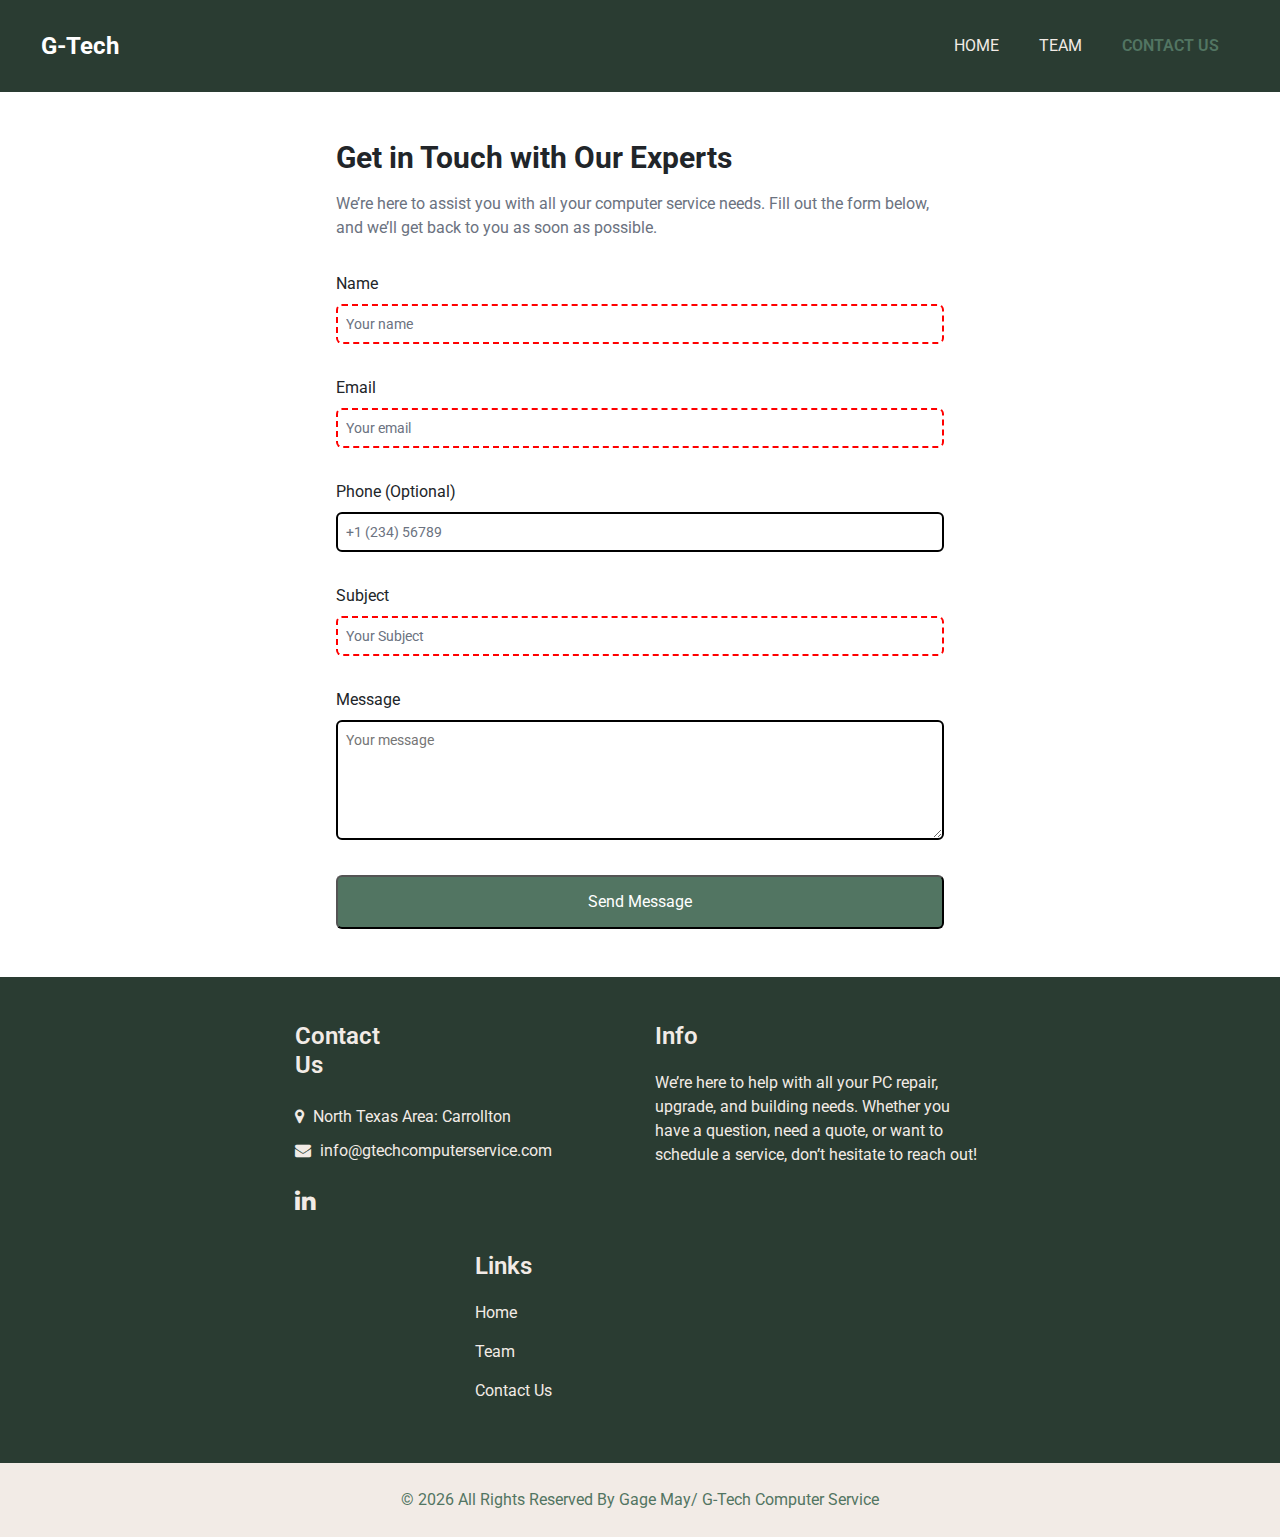
==== commit ae8675ed: "Update contact.html" ====
--- a/contact.html
+++ b/contact.html
@@ -2,13 +2,6 @@
 <html lang="en">
 
 <head>
-  <!-- Google Tag Manager -->
-<script>(function(w,d,s,l,i){w[l]=w[l]||[];w[l].push({'gtm.start':
-new Date().getTime(),event:'gtm.js'});var f=d.getElementsByTagName(s)[0],
-j=d.createElement(s),dl=l!='dataLayer'?'&l='+l:'';j.async=true;j.src=
-'https://www.googletagmanager.com/gtm.js?id='+i+dl;f.parentNode.insertBefore(j,f);
-})(window,document,'script','dataLayer','GTM-M7GZBCJR');</script>
-<!-- End Google Tag Manager -->
 <!-- Google tag (gtag.js) -->
 <script async src="https://www.googletagmanager.com/gtag/js?id=G-3FKWJLH2CF"></script>
 <script>
@@ -103,7 +96,7 @@
 </script>
 
 <style>
-:root{--blue:#007bff;--indigo:#6610f2;--purple:#6f42c1;--pink:#e83e8c;--red:#dc3545;--orange:#fd7e14;--yellow:#ffc107;--green:#28a745;--teal:#20c997;--cyan:#17a2b8;--white:#fff;--gray:#6c757d;--gray-dark:#343a40;--primary:#1b4b7e;--secondary:#6c757d;--success:#28a745;--info:#17a2b8;--warning:#ffc107;--danger:#dc3545;--light:#f8f9fa;--dark:#343a40;--breakpoint-xs:0;--breakpoint-sm:576px;--breakpoint-md:768px;--breakpoint-lg:992px;--breakpoint-xl:1200px;--font-family-sans-serif:-apple-system, BlinkMacSystemFont, "Segoe UI", Roboto, "Helvetica Neue", Arial, "Noto Sans", sans-serif, "Apple Color Emoji", "Segoe UI Emoji", "Segoe UI Symbol", "Noto Color Emoji";--font-family-monospace:SFMono-Regular, Menlo, Monaco, Consolas, "Liberation Mono", "Courier New", monospace}*,*::before,*::after{box-sizing:border-box}html{font-family:sans-serif;line-height:1.15;-webkit-text-size-adjust:100%;-webkit-tap-highlight-color:#fff0}article,aside,figcaption,figure,footer,header,hgroup,main,nav,section{display:block}body{margin:0;font-family:-apple-system,BlinkMacSystemFont,"Segoe UI",Roboto,"Helvetica Neue",Arial,"Noto Sans",sans-serif,"Apple Color Emoji","Segoe UI Emoji","Segoe UI Symbol","Noto Color Emoji";font-size:1rem;font-weight:400;line-height:1.5;color:#212529;text-align:left;background-color:#fff}h1,h2,h3,h4,h5,h6{margin-top:0;margin-bottom:.5rem}p{margin-top:0;margin-bottom:1rem}ol,ul,dl{margin-top:0;margin-bottom:1rem}a{color:#007bff;text-decoration:none;background-color:#fff0}img{vertical-align:middle;border-style:none}button{border-radius:0}input,button,select,optgroup,textarea{margin:0;font-family:inherit;font-size:inherit;line-height:inherit}button,input{overflow:visible}button,select{text-transform:none}button,[type="button"],[type="reset"],[type="submit"]{-webkit-appearance:button}button:not(:disabled),[type="button"]:not(:disabled),[type="reset"]:not(:disabled),[type="submit"]:not(:disabled){cursor:pointer}h1,h2,h3,h4,h5,h6,.h1,.h2,.h3,.h4,.h5,.h6{margin-bottom:.5rem;font-weight:500;line-height:1.2}h1,.h1{font-size:2.5rem}h2,.h2{font-size:2rem}h3,.h3{font-size:1.75rem}h4,.h4{font-size:1.5rem}h5,.h5{font-size:1.25rem}h6,.h6{font-size:1rem}.container{width:100%;padding-right:15px;padding-left:15px;margin-right:auto;margin-left:auto}.container-fluid{width:100%;padding-right:15px;padding-left:15px;margin-right:auto;margin-left:auto}.row{display:-ms-flexbox;display:flex;-ms-flex-wrap:wrap;flex-wrap:wrap;margin-right:-15px;margin-left:-15px}.col-1,.col-2,.col-3,.col-4,.col-5,.col-6,.col-7,.col-8,.col-9,.col-10,.col-11,.col-12,.col,.col-auto,.col-sm-1,.col-sm-2,.col-sm-3,.col-sm-4,.col-sm-5,.col-sm-6,.col-sm-7,.col-sm-8,.col-sm-9,.col-sm-10,.col-sm-11,.col-sm-12,.col-sm,.col-sm-auto,.col-md-1,.col-md-2,.col-md-3,.col-md-4,.col-md-5,.col-md-6,.col-md-7,.col-md-8,.col-md-9,.col-md-10,.col-md-11,.col-md-12,.col-md,.col-md-auto,.col-lg-1,.col-lg-2,.col-lg-3,.col-lg-4,.col-lg-5,.col-lg-6,.col-lg-7,.col-lg-8,.col-lg-9,.col-lg-10,.col-lg-11,.col-lg-12,.col-lg,.col-lg-auto,.col-xl-1,.col-xl-2,.col-xl-3,.col-xl-4,.col-xl-5,.col-xl-6,.col-xl-7,.col-xl-8,.col-xl-9,.col-xl-10,.col-xl-11,.col-xl-12,.col-xl,.col-xl-auto{position:relative;width:100%;padding-right:15px;padding-left:15px}.collapse:not(.show){display:none}.navbar{position:relative;display:-ms-flexbox;display:flex;-ms-flex-wrap:wrap;flex-wrap:wrap;-ms-flex-align:center;align-items:center;-ms-flex-pack:justify;justify-content:space-between;padding:.5rem 1rem}.navbar-brand{display:inline-block;padding-top:.3125rem;padding-bottom:.3125rem;margin-right:1rem;font-size:1.25rem;line-height:inherit;white-space:nowrap}.navbar-collapse{-ms-flex-preferred-size:100%;flex-basis:100%;-ms-flex-positive:1;flex-grow:1;-ms-flex-align:center;align-items:center}.navbar-toggler{padding:.25rem .75rem;font-size:1.25rem;line-height:1;background-color:#fff0;border:1px solid #fff0;border-radius:.25rem}.carousel{position:relative}.carousel.pointer-event{-ms-touch-action:pan-y;touch-action:pan-y}.carousel-inner{position:relative;width:100%;overflow:hidden}.carousel-inner::after{display:block;clear:both;content:""}.carousel-item{position:relative;display:none;float:left;width:100%;margin-right:-100%;-webkit-backface-visibility:hidden;backface-visibility:hidden;transition:-webkit-transform 0.6s ease-in-out;transition:transform 0.6s ease-in-out;transition:transform 0.6s ease-in-out,-webkit-transform 0.6s ease-in-out}.carousel-item.active,.carousel-item-next,.carousel-item-prev{display:block}.carousel-indicators{position:absolute;right:0;bottom:0;left:0;z-index:15;display:-ms-flexbox;display:flex;-ms-flex-pack:center;justify-content:center;padding-left:0;margin-right:15%;margin-left:15%;list-style:none}.carousel-indicators li{box-sizing:content-box;-ms-flex:0 1 auto;flex:0 1 auto;width:30px;height:3px;margin-right:3px;margin-left:3px;text-indent:-999px;cursor:pointer;background-color:#fff;background-clip:padding-box;border-top:10px solid #fff0;border-bottom:10px solid #fff0;opacity:.5;transition:opacity 0.6s ease}.carousel-indicators .active{opacity:1}.mr-auto,.mx-auto{margin-right:auto!important}.ml-auto,.mx-auto{margin-left:auto!important}@media (min-width:768px){.col-md-4{-ms-flex:0 0 33.333333%;flex:0 0 33.333333%;max-width:33.333333%}.col-md-6{-ms-flex:0 0 50%;flex:0 0 50%;max-width:50%}}
+:root{--blue:#007bff;--indigo:#6610f2;--purple:#6f42c1;--pink:#e83e8c;--red:#dc3545;--orange:#fd7e14;--yellow:#ffc107;--green:#28a745;--teal:#20c997;--cyan:#17a2b8;--white:#fff;--gray:#6c757d;--gray-dark:#343a40;--primary:#1b4b7e;--secondary:#6c757d;--success:#28a745;--info:#17a2b8;--warning:#ffc107;--danger:#dc3545;--light:#f8f9fa;--dark:#343a40;--breakpoint-xs:0;--breakpoint-sm:576px;--breakpoint-md:768px;--breakpoint-lg:992px;--breakpoint-xl:1200px;--font-family-sans-serif:-apple-system, BlinkMacSystemFont, "Segoe UI", Roboto, "Helvetica Neue", Arial, "Noto Sans", sans-serif, "Apple Color Emoji", "Segoe UI Emoji", "Segoe UI Symbol", "Noto Color Emoji";--font-family-monospace:SFMono-Regular, Menlo, Monaco, Consolas, "Liberation Mono", "Courier New", monospace}*,*::before,*::after{box-sizing:border-box}html{font-family:sans-serif;line-height:1.15;-webkit-text-size-adjust:100%;-webkit-tap-highlight-color:#fff0}article,aside,figcaption,figure,footer,header,hgroup,main,nav,section{display:block}body{margin:0;font-family:-apple-system,BlinkMacSystemFont,"Segoe UI",Roboto,"Helvetica Neue",Arial,"Noto Sans",sans-serif,"Apple Color Emoji","Segoe UI Emoji","Segoe UI Symbol","Noto Color Emoji";font-size:1rem;font-weight:400;line-height:1.5;color:#212529;text-align:left;background-color:#fff}h1,h2,h3,h4,h5,h6{margin-top:0;margin-bottom:.5rem}p{margin-top:0;margin-bottom:1rem}ol,ul,dl{margin-top:0;margin-bottom:1rem}a{color:#007bff;text-decoration:none;background-color:#fff0}img{vertical-align:middle;border-style:none}button{border-radius:0}input,button,select,optgroup,textarea{margin:0;font-family:inherit;font-size:inherit;line-height:inherit}button,input{overflow:visible}button,select{text-transform:none}button,[type="button"],[type="reset"],[type="submit"]{-webkit-appearance:button}button:not(:disabled),[type="button"]:not(:disabled),[type="reset"]:not(:disabled),[type="submit"]:not(:disabled){cursor:pointer}h1,h2,h3,h4,h5,h6,.h1,.h2,.h3,.h4,.h5,.h6{margin-bottom:.5rem;font-weight:500;line-height:1.2}h1,.h1{font-size:2.5rem}h2,.h2{font-size:2rem}h3,.h3{font-size:1.75rem}h4,.h4{font-size:1.5rem}h5,.h5{font-size:1.25rem}h6,.h6{font-size:1rem}.container{width:100%;padding-right:15px;padding-left:15px;margin-right:auto;margin-left:auto}.container-fluid{width:100%;padding-right:15px;padding-left:15px;margin-right:auto;margin-left:auto}.row{display:-ms-flexbox;display:flex;-ms-flex-wrap:wrap;flex-wrap:wrap;margin-right:-15px;margin-left:-15px}.col-1,.col-2,.col-3,.col-4,.col-5,.col-6,.col-7,.col-8,.col-9,.col-10,.col-11,.col-12,.col,.col-auto,.col-sm-1,.col-sm-2,.col-sm-3,.col-sm-4,.col-sm-5,.col-sm-6,.col-sm-7,.col-sm-8,.col-sm-9,.col-sm-10,.col-sm-11,.col-sm-12,.col-sm,.col-sm-auto,.col-md-1,.col-md-2,.col-md-3,.col-md-4,.col-md-5,.col-md-6,.col-md-7,.col-md-8,.col-md-9,.col-md-10,.col-md-11,.col-md-12,.col-md,.col-md-auto,.col-lg-1,.col-lg-2,.col-lg-3,.col-lg-4,.col-lg-5,.col-lg-6,.col-lg-7,.col-lg-8,.col-lg-9,.col-lg-10,.col-lg-11,.col-lg-12,.col-lg,.col-lg-auto,.col-xl-1,.col-xl-2,.col-xl-3,.col-xl-4,.col-xl-5,.col-xl-6,.col-xl-7,.col-xl-8,.col-xl-9,.col-xl-10,.col-xl-11,.col-xl-12,.col-xl,.col-xl-auto{position:relative;width:100%;padding-right:15px;padding-left:15px}.collapse:not(.show){display:none}.navbar{position:relative;display:-ms-flexbox;display:flex;-ms-flex-wrap:wrap;flex-wrap:wrap;-ms-flex-align:center;align-items:center;-ms-flex-pack:justify;justify-content:space-between;padding:.5rem 1rem}.navbar-brand{display:inline-block;padding-top:.3125rem;padding-bottom:.3125rem;margin-right:1rem;font-size:1.25rem;line-height:inherit;white-space:nowrap}.navbar-collapse{-ms-flex-preferred-size:100%;flex-basis:100%;-ms-flex-positive:1;flex-grow:1;-ms-flex-align:center;align-items:center}.navbar-toggler{padding:.25rem .75rem;font-size:1.25rem;line-height:1;background-color:#fff0;border:1px solid #fff0;border-radius:.25rem}.carousel{position:relative}.carousel.pointer-event{-ms-touch-action:pan-y;touch-action:pan-y}.carousel-inner{position:relative;width:100%;overflow:hidden}.carousel-inner::after{display:block;clear:both;content:""}.carousel-item{position:relative;display:none;float:left;width:100%;margin-right:-100%;-webkit-backface-visibility:hidden;backface-visibility:hidden;transition:-webkit-transform 0.6s ease-in-out;transition:transform 0.6s ease-in-out;transition:transform 0.6s ease-in-out,-webkit-transform 0.6s ease-in-out}.carousel-item.active,.carousel-item-next,.carousel-item-prev{display:block}.carousel-indicators{position:absolute;right:0;bottom:0;left:0;z-index:15;display:-ms-flexbox;display:flex;-ms-flex-pack:center;justify-content:center;padding-left:0;margin-right:15%;margin-left:15%;list-style:none}.carousel-indicators li{box-sizing:content-box;-ms-flex:0 1 auto;flex:0 1 auto;width:30px;height:3px;margin-right:3px;margin-left:3px;text-indent:-999px;cursor:pointer;background-color:#fff;background-clip:padding-box;border-top:10px solid #fff0;border-bottom:10px solid #fff0;opacity:.5;transition:opacity 0.6s ease}.carousel-indicators .active{opacity:1}.mr-auto,.mx-auto{margin-right:auto!important}.ml-auto,.mx-auto{margin-left:auto!important}@media (min-width:768px){.col-md-4{-ms-flex:0 0 33.333333%;flex:0 0 33.333333%;max-width:33.333333%}.col-md-6{-ms-flex:0 0 50%;flex:0 0 50%;max-width:50%}}@media (min-width:576px){.container{max-width:540px}}@media (min-width:768px){.container{max-width:720px}}
 </style>
   
 </head>
